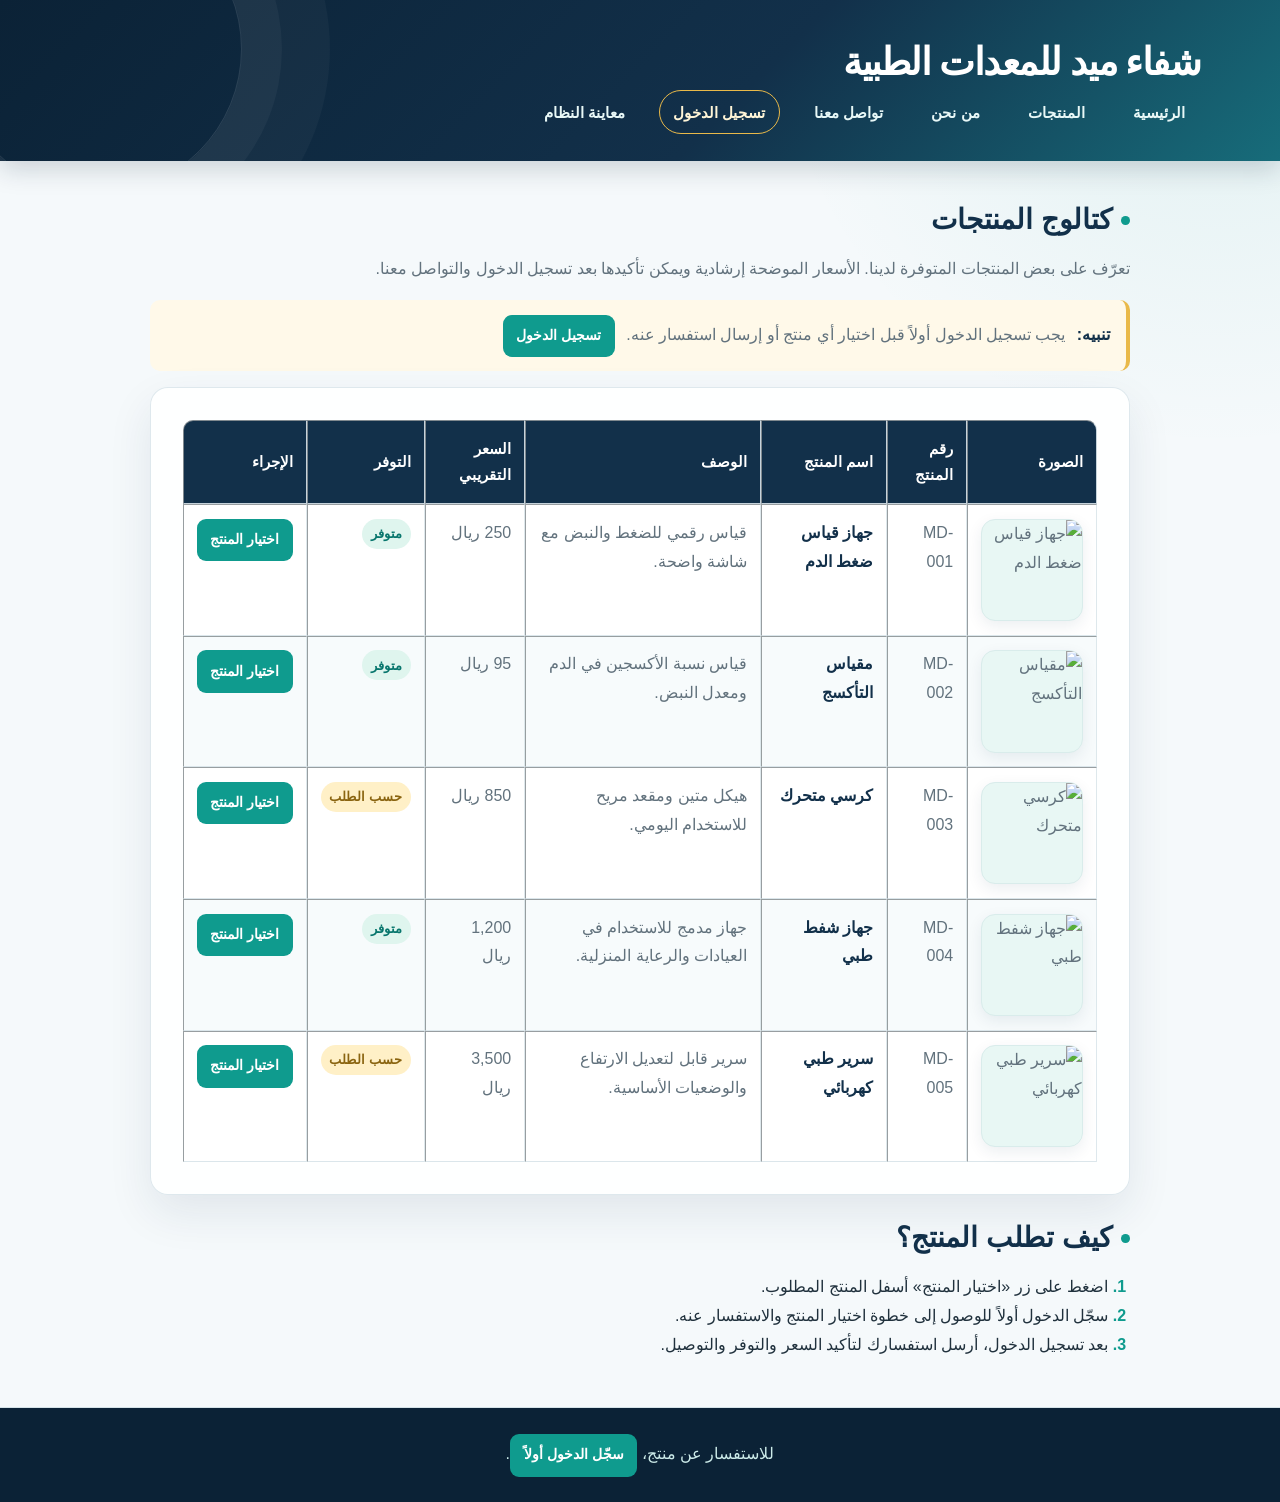
==== products.html @ 9b738243 "Add files via upload" ====
<!DOCTYPE html>
<html lang="ar" dir="rtl">
<head>
  <meta charset="UTF-8">
  <meta name="viewport" content="width=device-width, initial-scale=1.0">
  <title>شفاء ميد | المنتجات</title>
  <link rel="stylesheet" href="styles.css">
</head>
<body>
  <header>
    <h1>شفاء ميد للمعدات الطبية</h1>
    <nav aria-label="التنقل الرئيسي">
      <a href="index.html">الرئيسية</a> |
      <a href="products.html">المنتجات</a> |
      <a href="about.html">من نحن</a> |
      <a href="contact.html">تواصل معنا</a> |
      <a href="login.html">تسجيل الدخول</a> |
      <a href="preview.html">معاينة النظام</a>
    </nav>
  </header>
  <hr>

    <main>
      <h2>كتالوج المنتجات</h2>
    <p>تعرّف على بعض المنتجات المتوفرة لدينا. الأسعار الموضحة إرشادية ويمكن تأكيدها بعد تسجيل الدخول والتواصل معنا.</p>
    <p class="products-notice"><strong>تنبيه:</strong> يجب تسجيل الدخول أولاً قبل اختيار أي منتج أو إرسال استفسار عنه. <a class="login-button" href="login.html">تسجيل الدخول</a></p>

    <table class="products-table" border="1" cellpadding="8">
      <thead>
        <tr><th>الصورة</th><th>رقم المنتج</th><th>اسم المنتج</th><th>الوصف</th><th>السعر التقريبي</th><th>التوفر</th><th>الإجراء</th></tr>
      </thead>
      <tbody>
        <tr><td><img class="product-image" src="images/blood-pressure-monitor.png" alt="جهاز قياس ضغط الدم" loading="lazy"></td><td>MD-001</td><td><strong>جهاز قياس ضغط الدم</strong></td><td>قياس رقمي للضغط والنبض مع شاشة واضحة.</td><td>250 ريال</td><td><span class="availability available">متوفر</span></td><td><a class="product-button" href="login.html">اختيار المنتج</a></td></tr>
        <tr><td><img class="product-image" src="images/pulse-oximeter.png" alt="مقياس التأكسج" loading="lazy"></td><td>MD-002</td><td><strong>مقياس التأكسج</strong></td><td>قياس نسبة الأكسجين في الدم ومعدل النبض.</td><td>95 ريال</td><td><span class="availability available">متوفر</span></td><td><a class="product-button" href="login.html">اختيار المنتج</a></td></tr>
        <tr><td><img class="product-image" src="images/wheelchair.png" alt="كرسي متحرك" loading="lazy"></td><td>MD-003</td><td><strong>كرسي متحرك</strong></td><td>هيكل متين ومقعد مريح للاستخدام اليومي.</td><td>850 ريال</td><td><span class="availability on-demand">حسب الطلب</span></td><td><a class="product-button" href="login.html">اختيار المنتج</a></td></tr>
        <tr><td><img class="product-image" src="images/medical-suction-device.png" alt="جهاز شفط طبي" loading="lazy"></td><td>MD-004</td><td><strong>جهاز شفط طبي</strong></td><td>جهاز مدمج للاستخدام في العيادات والرعاية المنزلية.</td><td>1,200 ريال</td><td><span class="availability available">متوفر</span></td><td><a class="product-button" href="login.html">اختيار المنتج</a></td></tr>
        <tr><td><img class="product-image" src="images/electric-medical-bed.png" alt="سرير طبي كهربائي" loading="lazy"></td><td>MD-005</td><td><strong>سرير طبي كهربائي</strong></td><td>سرير قابل لتعديل الارتفاع والوضعيات الأساسية.</td><td>3,500 ريال</td><td><span class="availability on-demand">حسب الطلب</span></td><td><a class="product-button" href="login.html">اختيار المنتج</a></td></tr>
      </tbody>
    </table>

    <h2>كيف تطلب المنتج؟</h2>
    <ol>
      <li>اضغط على زر «اختيار المنتج» أسفل المنتج المطلوب.</li>
      <li>سجّل الدخول أولاً للوصول إلى خطوة اختيار المنتج والاستفسار عنه.</li>
      <li>بعد تسجيل الدخول، أرسل استفسارك لتأكيد السعر والتوفر والتوصيل.</li>
    </ol>
  </main>

  <hr>
  <footer><p>للاستفسار عن منتج، <a class="login-button" href="login.html">سجّل الدخول أولاً</a>.</p></footer>
  <script src="script.js"></script>
</body>
</html>
---- styles.css ----
/* =========================================================
   شفاء ميد | Medical Equipment Website
   المرحلة الثانية: CSS
   تصميم متجاوب للهواتف والأجهزة اللوحية وأجهزة الكمبيوتر
   ========================================================= */

:root {
  --navy: #12304a;
  --navy-deep: #0b2236;
  --teal: #0f9b8e;
  --teal-dark: #08766d;
  --mint: #e8f7f4;
  --sky: #edf7fb;
  --gold: #e9b949;
  --ink: #20313d;
  --muted: #62727d;
  --line: #dbe6eb;
  --surface: #ffffff;
  --background: #f5f9fb;
  --shadow: 0 18px 45px rgba(18, 48, 74, 0.09);
  --radius: 18px;
}

/* أساسيات */
* {
  box-sizing: border-box;
}

html {
  scroll-behavior: smooth;
}

body {
  margin: 0;
  color: var(--ink);
  background:
    radial-gradient(circle at 95% 0%, rgba(15, 155, 142, 0.09), transparent 28rem),
    var(--background);
  font-family: Tahoma, Arial, "Noto Sans Arabic", sans-serif;
  font-size: 16px;
  line-height: 1.8;
}

::selection {
  color: var(--surface);
  background: var(--teal);
}

/* رأس الموقع والتنقل */
header {
  position: relative;
  overflow: hidden;
  padding: 2.4rem max(1.25rem, calc((100% - 1120px) / 2)) 1.7rem;
  color: var(--surface);
  background: linear-gradient(135deg, var(--navy-deep), var(--navy) 58%, #176c7a);
  box-shadow: 0 8px 25px rgba(11, 34, 54, 0.18);
}

header::after {
  position: absolute;
  top: -6rem;
  left: -3rem;
  width: 18rem;
  height: 18rem;
  border: 1px solid rgba(255, 255, 255, 0.12);
  border-radius: 50%;
  box-shadow: 0 0 0 2.5rem rgba(255, 255, 255, 0.04), 0 0 0 5.5rem rgba(255, 255, 255, 0.03);
  content: "";
}

header h1,
header p,
header nav {
  position: relative;
  z-index: 1;
  max-width: 1120px;
  margin-right: auto;
  margin-left: auto;
}

header h1 {
  margin-top: 0;
  margin-bottom: 0.25rem;
  color: #ffffff;
  font-size: clamp(1.65rem, 3vw, 2.55rem);
  line-height: 1.25;
  letter-spacing: -0.04em;
}

header p {
  margin-top: 0;
  margin-bottom: 1.5rem;
  color: #ccebe9;
  font-size: 1.02rem;
}

nav {
  display: flex;
  flex-wrap: wrap;
  gap: 0.45rem 0.6rem;
  align-items: center;
}

nav a {
  display: inline-block;
  padding: 0.45rem 0.85rem;
  border: 1px solid transparent;
  border-radius: 999px;
  color: #e8f8f7;
  font-weight: 700;
  text-decoration: none;
  transition: background-color 180ms ease, border-color 180ms ease, transform 180ms ease;
}

nav a:hover,
nav a:focus-visible {
  border-color: rgba(255, 255, 255, 0.32);
  background: rgba(255, 255, 255, 0.14);
  transform: translateY(-1px);
}

nav a[href="login.html"] {
  border-color: var(--gold);
  color: #fff5d7;
}

hr {
  display: none;
}

/* المحتوى */
main {
  width: min(1120px, calc(100% - 2.5rem));
  min-height: 58vh;
  margin: 2.5rem auto;
}

main > h2,
main > p,
main > ol,
main > ul,
main > dl,
main > form,
main > table {
  max-width: 980px;
  margin-right: auto;
  margin-left: auto;
}

section,
main > form,
main > table {
  margin-bottom: 1.5rem;
  padding: clamp(1.25rem, 3vw, 2rem);
  border: 1px solid rgba(219, 230, 235, 0.9);
  border-radius: var(--radius);
  background: rgba(255, 255, 255, 0.88);
  box-shadow: var(--shadow);
}

main > section:first-child {
  border-top: 5px solid var(--teal);
  background: linear-gradient(135deg, #ffffff, var(--mint));
}

h2 {
  margin-top: 0;
  margin-bottom: 0.8rem;
  color: var(--navy);
  font-size: clamp(1.3rem, 2.2vw, 1.85rem);
  line-height: 1.35;
}

h2::before {
  display: inline-block;
  width: 0.55rem;
  height: 0.55rem;
  margin-left: 0.6rem;
  border-radius: 50%;
  background: var(--teal);
  content: "";
  vertical-align: 0.15em;
}

p {
  color: var(--muted);
}

strong {
  color: var(--navy);
}

a {
  color: var(--teal-dark);
  font-weight: 700;
  text-underline-offset: 3px;
}

a:hover,
a:focus-visible {
  color: var(--navy);
}

/* الصفحة الرئيسية */
main > section:first-child p:first-of-type {
  max-width: 720px;
  font-size: clamp(1.05rem, 2vw, 1.2rem);
}

main > section:first-child p:last-of-type {
  display: flex;
  flex-wrap: wrap;
  gap: 0.75rem;
  margin-bottom: 0;
}

main > section:first-child p:last-of-type a {
  display: inline-block;
  padding: 0.65rem 1rem;
  border-radius: 10px;
  color: var(--surface);
  background: var(--teal);
  text-decoration: none;
  transition: background-color 180ms ease, transform 180ms ease;
}

main > section:first-child p:last-of-type a:last-child {
  color: var(--navy);
  background: #d8eff1;
}

main > section:first-child p:last-of-type a:hover,
main > section:first-child p:last-of-type a:focus-visible {
  background: var(--teal-dark);
  color: var(--surface);
  transform: translateY(-2px);
}

ul,
ol {
  padding-right: 1.35rem;
}

li::marker {
  color: var(--teal);
  font-weight: 700;
}

/* الجداول */
table {
  width: 100%;
  border-collapse: separate;
  border-spacing: 0;
  overflow: hidden;
  text-align: right;
}

thead th {
  padding: 0.9rem 0.8rem;
  color: var(--surface);
  background: var(--navy);
  font-size: 0.92rem;
}

thead th:first-child {
  border-top-right-radius: 10px;
}

thead th:last-child {
  border-top-left-radius: 10px;
}

tbody td {
  padding: 0.85rem 0.8rem;
  border-bottom: 1px solid var(--line);
  color: var(--muted);
  background: var(--surface);
  vertical-align: top;
}

tbody tr:nth-child(even) td {
  background: #f7fbfc;
}

tbody tr:hover td {
  background: var(--mint);
}

tbody td a {
  color: var(--teal-dark);
}

.products-notice {
  display: flex;
  flex-wrap: wrap;
  align-items: center;
  gap: 0.7rem;
  padding: 0.9rem 1rem;
  border-right: 4px solid var(--gold);
  border-radius: 10px;
  background: #fff9e9;
}

.product-image {
  display: block;
  width: clamp(4.6rem, 8vw, 7rem);
  height: clamp(4.6rem, 8vw, 7rem);
  margin: auto;
  border: 1px solid #d9eceb;
  border-radius: 14px;
  object-fit: cover;
  background: var(--mint);
  box-shadow: 0 5px 15px rgba(18, 48, 74, 0.08);
}

.product-button,
.login-button {
  display: inline-block;
  padding: 0.52rem 0.85rem;
  border-radius: 9px;
  color: var(--surface) !important;
  background: var(--teal);
  font-size: 0.9rem;
  font-weight: 700;
  text-decoration: none;
  white-space: nowrap;
  transition: background-color 180ms ease, box-shadow 180ms ease, transform 180ms ease;
}

.product-button:hover,
.product-button:focus-visible,
.login-button:hover,
.login-button:focus-visible {
  color: var(--surface) !important;
  background: var(--teal-dark);
  box-shadow: 0 7px 16px rgba(8, 118, 109, 0.22);
  transform: translateY(-2px);
}

.availability {
  display: inline-block;
  padding: 0.2rem 0.55rem;
  border-radius: 999px;
  font-size: 0.82rem;
  font-weight: 700;
  white-space: nowrap;
}

.availability.available {
  color: #08766d;
  background: #dff5ee;
}

.availability.on-demand {
  color: #8a6410;
  background: #fff0c7;
}

.js-message {
  display: block;
  margin: 0.75rem 0;
  padding: 0.7rem 0.9rem;
  border-radius: 10px;
  font-weight: 700;
}

.js-message:empty {
  display: none;
}

.js-message.error {
  color: #9c2c2c;
  border: 1px solid #f1caca;
  background: #fff1f1;
}

.js-message.success {
  color: #08766d;
  border: 1px solid #bce6dc;
  background: #e7f8f3;
}

.js-message.info,
.login-product-notice {
  color: var(--navy);
  border: 1px solid #cfe5ea;
  background: var(--sky);
}

.login-product-notice {
  margin: 0 0 1rem;
  padding: 0.7rem 0.9rem;
  border-radius: 10px;
  font-weight: 700;
}

.selected-product-message {
  max-width: 980px;
  margin-right: auto;
  margin-left: auto;
}

/* صفحة معاينة النظام */
.preview-hero {
  position: relative;
  overflow: hidden;
  background: linear-gradient(135deg, #ffffff, #e8f7f4 65%, #dff0f5) !important;
}

.preview-hero::after {
  position: absolute;
  left: -3rem;
  bottom: -5rem;
  width: 13rem;
  height: 13rem;
  border: 1px solid rgba(15, 155, 142, 0.18);
  border-radius: 50%;
  box-shadow: 0 0 0 2rem rgba(15, 155, 142, 0.05), 0 0 0 4rem rgba(15, 155, 142, 0.04);
  content: "";
}

.eyebrow {
  display: inline-block;
  margin-bottom: 0.35rem;
  color: var(--teal-dark);
  font-size: 0.7rem;
  font-weight: 800;
  letter-spacing: 0.12em;
}

.panel-heading,
.dashboard-topbar,
.manager-toolbar,
.managed-product-meta,
.managed-product-actions {
  display: flex;
  align-items: center;
  justify-content: space-between;
  gap: 1rem;
}

.panel-status {
  padding: 0.25rem 0.65rem;
  border: 1px solid #bce6dc;
  border-radius: 999px;
  color: var(--teal-dark);
  background: var(--mint);
  font-size: 0.78rem;
  font-weight: 700;
}

.panel-description,
.dashboard-topbar p,
.manager-toolbar p,
.add-product-card p {
  margin-top: 0;
  color: var(--muted);
}

.dashboard-actions {
  display: flex;
  flex-wrap: wrap;
  align-items: center;
  justify-content: flex-end;
  gap: 0.55rem;
}

.role-badge {
  display: inline-block;
  padding: 0.28rem 0.65rem;
  border-radius: 999px;
  font-size: 0.78rem;
  font-weight: 800;
}

.owner-badge {
  color: #08766d;
  background: #dff5ee;
}

.viewer-badge {
  color: #5e6e78;
  background: #e9eff1;
}

.preview-form {
  display: grid;
  gap: 0.9rem;
}

.preview-form .form-field {
  display: grid;
  gap: 0.25rem;
}

.primary-button,
.secondary-button,
.small-button {
  border: 0;
  border-radius: 9px;
  cursor: pointer;
  font: inherit;
  font-weight: 700;
  transition: transform 180ms ease, box-shadow 180ms ease, background-color 180ms ease;
}

.primary-button {
  width: fit-content;
  padding: 0.72rem 1.1rem;
  color: var(--surface);
  background: var(--teal);
}

.secondary-button {
  padding: 0.58rem 0.9rem;
  color: var(--navy);
  background: #e4eef1;
}

.primary-button:hover,
.primary-button:focus-visible,
.secondary-button:hover,
.secondary-button:focus-visible,
.small-button:hover,
.small-button:focus-visible {
  box-shadow: 0 7px 16px rgba(18, 48, 74, 0.15);
  transform: translateY(-2px);
}

.preview-dashboard[hidden],
.preview-login-panel[hidden] {
  display: none;
}

.dashboard-stats {
  display: grid;
  grid-template-columns: repeat(3, 1fr);
  gap: 1rem;
  margin-bottom: 1.5rem;
}

.stat-card {
  padding: 1.2rem;
  border: 1px solid var(--line);
  border-radius: 14px;
  background: var(--surface);
  box-shadow: 0 9px 24px rgba(18, 48, 74, 0.06);
}

.stat-card span {
  display: block;
  color: var(--muted);
  font-size: 0.88rem;
}

.stat-card strong {
  display: block;
  margin-top: 0.25rem;
  color: var(--teal-dark);
  font-size: 2rem;
  line-height: 1.2;
}

.management-layout {
  display: grid;
  grid-template-columns: minmax(0, 1.7fr) minmax(17rem, 0.8fr);
  gap: 1.5rem;
  align-items: start;
}

.products-manager-card,
.add-product-card {
  padding: clamp(1rem, 2vw, 1.5rem);
  border: 1px solid var(--line);
  border-radius: var(--radius);
  background: var(--surface);
  box-shadow: var(--shadow);
}

.products-manager-card h3,
.add-product-card h3 {
  margin: 0;
  color: var(--navy);
}

.product-filters {
  display: flex;
  flex-wrap: wrap;
  gap: 0.5rem;
}

.product-filters input,
.product-filters select {
  width: auto;
  min-width: 10rem;
  padding: 0.55rem 0.7rem;
  font-size: 0.85rem;
}

.preview-product-list {
  display: grid;
  gap: 0.8rem;
  margin-top: 1.2rem;
}

.managed-product-card {
  display: grid;
  grid-template-columns: 5.5rem 1fr;
  gap: 0.9rem;
  padding: 0.8rem;
  border: 1px solid var(--line);
  border-radius: 13px;
  background: #fbfdfe;
}

.managed-product-card > img {
  width: 5.5rem;
  height: 5.5rem;
  border-radius: 11px;
  object-fit: cover;
  background: var(--mint);
}

.managed-product-meta {
  color: var(--muted);
  font-size: 0.78rem;
}

.managed-product-content h4 {
  margin: 0.25rem 0;
  color: var(--navy);
  font-size: 1rem;
}

.managed-product-price {
  color: var(--teal-dark);
}

.managed-product-actions {
  justify-content: flex-start;
  margin-top: 0.55rem;
}

.viewer-only-label {
  display: inline-block;
  margin-top: 0.55rem;
  color: var(--muted);
  font-size: 0.78rem;
  font-weight: 700;
}

.small-button {
  padding: 0.38rem 0.65rem;
  color: var(--navy);
  background: #e5eef1;
  font-size: 0.78rem;
}

.danger-button {
  color: #9c2c2c;
  background: #fff1f1;
}

.empty-state {
  padding: 1.2rem;
  border-radius: 10px;
  color: var(--muted);
  background: var(--background);
  text-align: center;
}

.sr-only {
  position: absolute;
  width: 1px;
  height: 1px;
  padding: 0;
  overflow: hidden;
  clip: rect(0, 0, 0, 0);
  white-space: nowrap;
  border: 0;
}

/* النماذج */
fieldset {
  margin: 0;
  padding: clamp(1rem, 3vw, 1.5rem);
  border: 1px solid var(--line);
  border-radius: 14px;
}

legend {
  padding: 0 0.6rem;
  color: var(--navy);
  font-size: 1.1rem;
  font-weight: 700;
}

label {
  display: inline-block;
  margin-bottom: 0.3rem;
  color: var(--navy);
  font-weight: 700;
}

input,
select,
textarea {
  width: 100%;
  max-width: 620px;
  padding: 0.78rem 0.9rem;
  border: 1px solid #cbdbe1;
  border-radius: 10px;
  color: var(--ink);
  background: #fbfdfe;
  font: inherit;
  transition: border-color 180ms ease, box-shadow 180ms ease, background-color 180ms ease;
}

input:focus,
select:focus,
textarea:focus {
  border-color: var(--teal);
  outline: none;
  background: var(--surface);
  box-shadow: 0 0 0 4px rgba(15, 155, 142, 0.13);
}

input[type="checkbox"] {
  width: auto;
  accent-color: var(--teal);
  vertical-align: middle;
}

button {
  margin: 0.35rem 0.35rem 0.35rem 0;
  padding: 0.7rem 1.25rem;
  border: 0;
  border-radius: 10px;
  color: var(--surface);
  background: var(--teal);
  cursor: pointer;
  font: inherit;
  font-weight: 700;
  transition: background-color 180ms ease, transform 180ms ease, box-shadow 180ms ease;
}

button[type="reset"] {
  color: var(--navy);
  background: #e5eef1;
}

button:hover,
button:focus-visible {
  background: var(--teal-dark);
  box-shadow: 0 8px 18px rgba(8, 118, 109, 0.2);
  transform: translateY(-2px);
}

button[type="reset"]:hover,
button[type="reset"]:focus-visible {
  color: var(--navy);
  background: #d2e1e6;
}

/* صفحة من نحن والتفاصيل */
dl {
  display: grid;
  grid-template-columns: minmax(9rem, 0.35fr) 1fr;
  gap: 0.65rem 1.25rem;
  margin: 0;
}

dt {
  color: var(--teal-dark);
  font-weight: 700;
}

dd {
  margin: 0;
  color: var(--muted);
}

address {
  color: var(--muted);
  font-style: normal;
}

/* التذييل */
footer {
  margin-top: 3rem;
  padding: 1.6rem max(1.25rem, calc((100% - 1120px) / 2));
  border-top: 1px solid #d5e3e8;
  color: #ccebe9;
  background: var(--navy-deep);
  text-align: center;
}

footer p {
  margin: 0;
  color: #ccebe9;
}

/* الشاشات المتوسطة */
@media (max-width: 800px) {
  main {
    width: min(100% - 1.5rem, 680px);
    margin-top: 1.5rem;
  }

  header {
    padding-right: 1rem;
    padding-left: 1rem;
  }

  header h1,
  header p,
  header nav {
    max-width: 680px;
  }

  table {
    display: block;
    overflow-x: auto;
    white-space: nowrap;
  }

  thead th,
  tbody td {
    min-width: 125px;
  }
}

/* الهواتف */
@media (max-width: 520px) {
  body {
    font-size: 15px;
  }

  header {
    padding-top: 1.6rem;
    padding-bottom: 1.25rem;
  }

  header h1 {
    font-size: 1.55rem;
  }

  header p {
    margin-bottom: 1rem;
    font-size: 0.92rem;
  }

  nav {
    display: flex;
    flex-wrap: nowrap;
    justify-content: flex-start;
    overflow-x: visible;
    padding-bottom: 0;
    gap: 0.18rem;
  }

  nav a {
    border-color: rgba(255, 255, 255, 0.15);
    flex: 0 0 auto;
    white-space: nowrap;
    padding: 0.3rem clamp(0.2rem, 1.2vw, 0.65rem);
    font-size: clamp(0.68rem, 2.45vw, 0.9rem);
    text-align: center;
  }

  main {
    width: calc(100% - 1rem);
    margin-top: 1rem;
  }

  section,
  main > form,
  main > table {
    padding: 1rem;
    border-radius: 14px;
  }

  main > section:first-child p:last-of-type {
    display: grid;
  }

  main > section:first-child p:last-of-type a {
    text-align: center;
  }

  dl {
    display: block;
  }

  dt {
    margin-top: 0.9rem;
  }

  dd {
    margin-top: 0.2rem;
  }

  input,
  select,
  textarea {
    max-width: 100%;
  }

  button {
    width: 100%;
    margin: 0.35rem 0;
  }
}

/* =========================================================
   تحسينات الاستجابة النهائية
   ========================================================= */

/* إخفاء الفواصل النصية القديمة داخل شريط التنقل مع إبقاء الروابط واضحة */
nav {
  font-size: 0;
}

nav a {
  font-size: 0.95rem;
}

/* تحسين عرض الجداول على الأجهزة الصغيرة: تتحول إلى بطاقات */
@media (max-width: 640px) {
  main > table,
  main > section table {
    display: block;
    width: 100%;
    overflow: visible;
    border-spacing: 0;
    white-space: normal;
  }

  main > table thead,
  main > section table thead {
    display: none;
  }

  main > table tbody,
  main > table tr,
  main > table td,
  main > section table tbody,
  main > section table tr,
  main > section table td {
    display: block;
    width: 100%;
  }

  main > table tr,
  main > section table tr {
    margin-bottom: 1rem;
    overflow: hidden;
    border: 1px solid var(--line);
    border-radius: 14px;
    background: var(--surface);
    box-shadow: 0 8px 20px rgba(18, 48, 74, 0.06);
  }

  main > table tbody td,
  main > section table tbody td {
    display: grid;
    grid-template-columns: minmax(6.8rem, 0.38fr) 1fr;
    gap: 0.7rem;
    align-items: start;
    min-width: 0;
    padding: 0.72rem 0.8rem;
    border-bottom: 1px solid #edf2f4;
    overflow-wrap: anywhere;
  }

  main > table tbody td:last-child,
  main > section table tbody td:last-child {
    border-bottom: 0;
  }

  main > table tbody td::before,
  main > section table tbody td::before {
    color: var(--navy);
    font-size: 0.78rem;
    font-weight: 700;
  }

  /* عناوين جدول الصفحة الرئيسية */
  main > section table tbody td:nth-child(1)::before { content: "القسم"; }
  main > section table tbody td:nth-child(2)::before { content: "أمثلة"; }
  main > section table tbody td:nth-child(3)::before { content: "مناسب لـ"; }

  /* عناوين جدول المنتجات */
  main > table tbody td:nth-child(1)::before { content: "الصورة"; }
  main > table tbody td:nth-child(2)::before { content: "رقم المنتج"; }
  main > table tbody td:nth-child(3)::before { content: "اسم المنتج"; }
  main > table tbody td:nth-child(4)::before { content: "الوصف"; }
  main > table tbody td:nth-child(5)::before { content: "السعر"; }
  main > table tbody td:nth-child(6)::before { content: "التوفر"; }
  main > table tbody td:nth-child(7)::before { content: "الإجراء"; }

  main > table tbody td a {
    display: inline-block;
  }
}

@media (min-width: 641px) {
  main > table tbody td:last-child .product-button {
    display: inline-block;
  }
}

/* شاشات الهاتف الضيقة جداً */
@media (max-width: 360px) {
  nav {
    display: flex;
    flex-wrap: nowrap;
  }

  nav a {
    padding-right: 0.18rem;
    padding-left: 0.18rem;
    font-size: 0.66rem;
  }

  main > table tbody td,
  main > section table tbody td {
    grid-template-columns: 1fr;
    gap: 0.15rem;
  }

  main > table tbody td::before,
  main > section table tbody td::before {
    font-size: 0.72rem;
  }
}
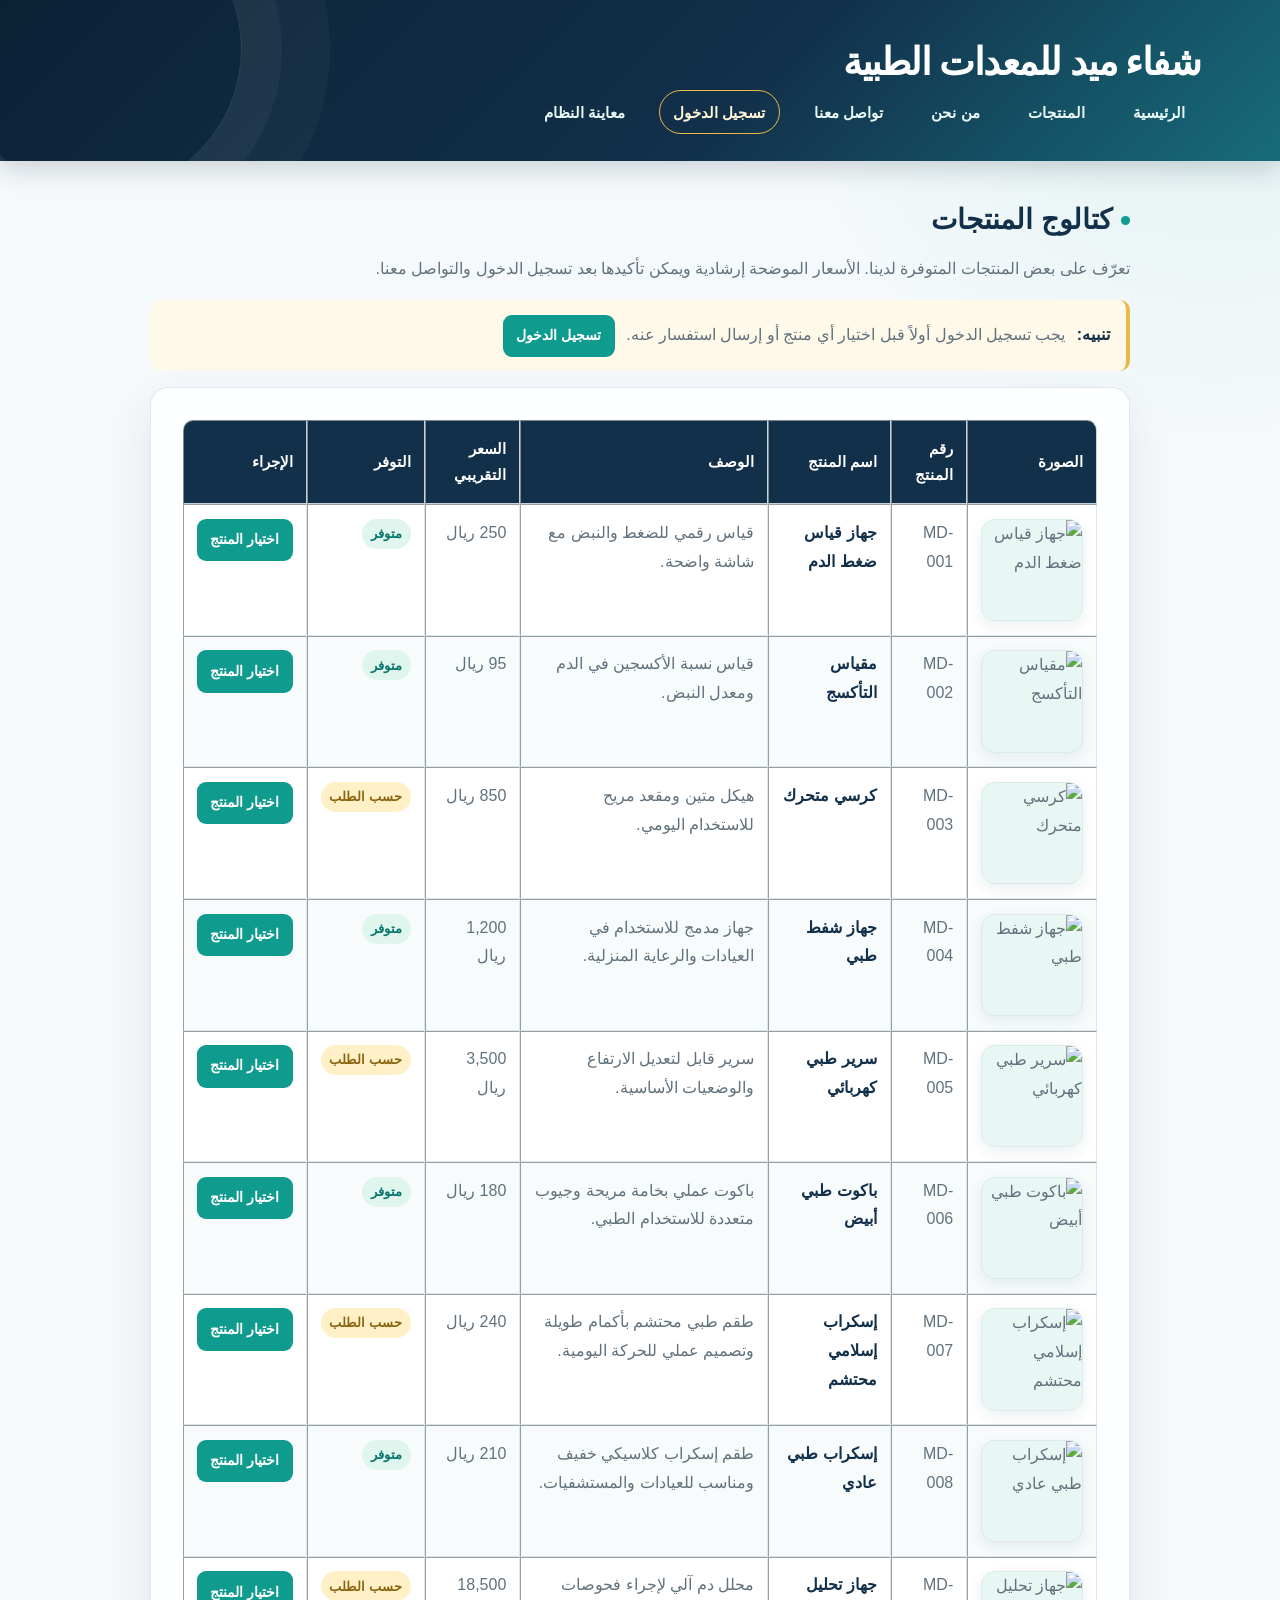
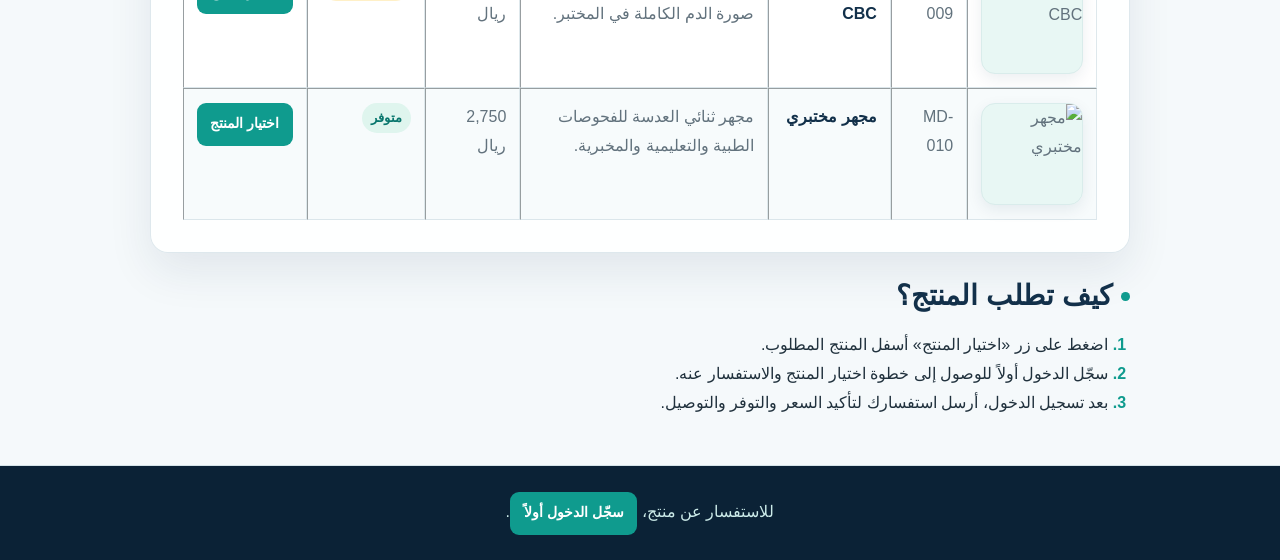
==== commit 6acc656c: "Add files via upload" ====
--- a/products.html
+++ b/products.html
@@ -35,6 +35,11 @@
         <tr><td><img class="product-image" src="images/wheelchair.png" alt="كرسي متحرك" loading="lazy"></td><td>MD-003</td><td><strong>كرسي متحرك</strong></td><td>هيكل متين ومقعد مريح للاستخدام اليومي.</td><td>850 ريال</td><td><span class="availability on-demand">حسب الطلب</span></td><td><a class="product-button" href="login.html">اختيار المنتج</a></td></tr>
         <tr><td><img class="product-image" src="images/medical-suction-device.png" alt="جهاز شفط طبي" loading="lazy"></td><td>MD-004</td><td><strong>جهاز شفط طبي</strong></td><td>جهاز مدمج للاستخدام في العيادات والرعاية المنزلية.</td><td>1,200 ريال</td><td><span class="availability available">متوفر</span></td><td><a class="product-button" href="login.html">اختيار المنتج</a></td></tr>
         <tr><td><img class="product-image" src="images/electric-medical-bed.png" alt="سرير طبي كهربائي" loading="lazy"></td><td>MD-005</td><td><strong>سرير طبي كهربائي</strong></td><td>سرير قابل لتعديل الارتفاع والوضعيات الأساسية.</td><td>3,500 ريال</td><td><span class="availability on-demand">حسب الطلب</span></td><td><a class="product-button" href="login.html">اختيار المنتج</a></td></tr>
+        <tr><td><img class="product-image" src="images/lab-coat.png" alt="باكوت طبي أبيض" loading="lazy"></td><td>MD-006</td><td><strong>باكوت طبي أبيض</strong></td><td>باكوت عملي بخامة مريحة وجيوب متعددة للاستخدام الطبي.</td><td>180 ريال</td><td><span class="availability available">متوفر</span></td><td><a class="product-button" href="login.html">اختيار المنتج</a></td></tr>
+        <tr><td><img class="product-image" src="images/islamic-scrubs.png" alt="إسكراب إسلامي محتشم" loading="lazy"></td><td>MD-007</td><td><strong>إسكراب إسلامي محتشم</strong></td><td>طقم طبي محتشم بأكمام طويلة وتصميم عملي للحركة اليومية.</td><td>240 ريال</td><td><span class="availability on-demand">حسب الطلب</span></td><td><a class="product-button" href="login.html">اختيار المنتج</a></td></tr>
+        <tr><td><img class="product-image" src="images/classic-scrubs.png" alt="إسكراب طبي عادي" loading="lazy"></td><td>MD-008</td><td><strong>إسكراب طبي عادي</strong></td><td>طقم إسكراب كلاسيكي خفيف ومناسب للعيادات والمستشفيات.</td><td>210 ريال</td><td><span class="availability available">متوفر</span></td><td><a class="product-button" href="login.html">اختيار المنتج</a></td></tr>
+        <tr><td><img class="product-image" src="images/cbc-analyzer.png" alt="جهاز تحليل CBC" loading="lazy"></td><td>MD-009</td><td><strong>جهاز تحليل CBC</strong></td><td>محلل دم آلي لإجراء فحوصات صورة الدم الكاملة في المختبر.</td><td>18,500 ريال</td><td><span class="availability on-demand">حسب الطلب</span></td><td><a class="product-button" href="login.html">اختيار المنتج</a></td></tr>
+        <tr><td><img class="product-image" src="images/laboratory-microscope.png" alt="مجهر مختبري" loading="lazy"></td><td>MD-010</td><td><strong>مجهر مختبري</strong></td><td>مجهر ثنائي العدسة للفحوصات الطبية والتعليمية والمخبرية.</td><td>2,750 ريال</td><td><span class="availability available">متوفر</span></td><td><a class="product-button" href="login.html">اختيار المنتج</a></td></tr>
       </tbody>
     </table>
 
